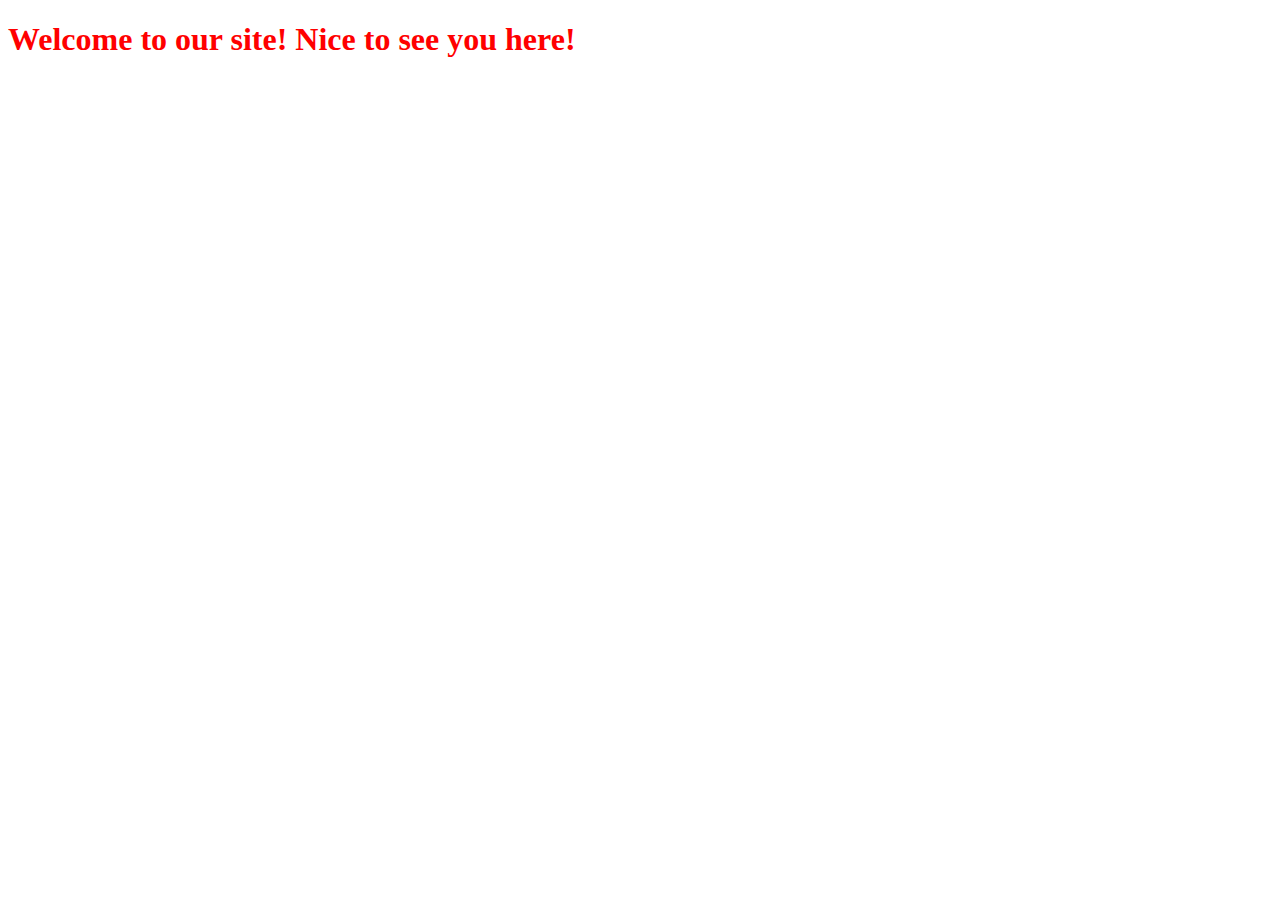
==== html/index.html @ 304705ad "jahed-changed color" ====
<!DOCTYPE html>
<html lang="en">

<head>
  <meta charset="UTF-8">
  <meta http-equiv="X-UA-Compatible" content="IE=edge">
  <meta name="viewport" content="width=device-width, initial-scale=1.0">
  <title>Document</title>
  <link rel="stylesheet" href="/css/style.css">
</head>

<body>
  <h1 style="color: red;">Welcome to our site! Nice to see you here!</h1>
  <script src="/js/main.js"></script>
</body>

</html>
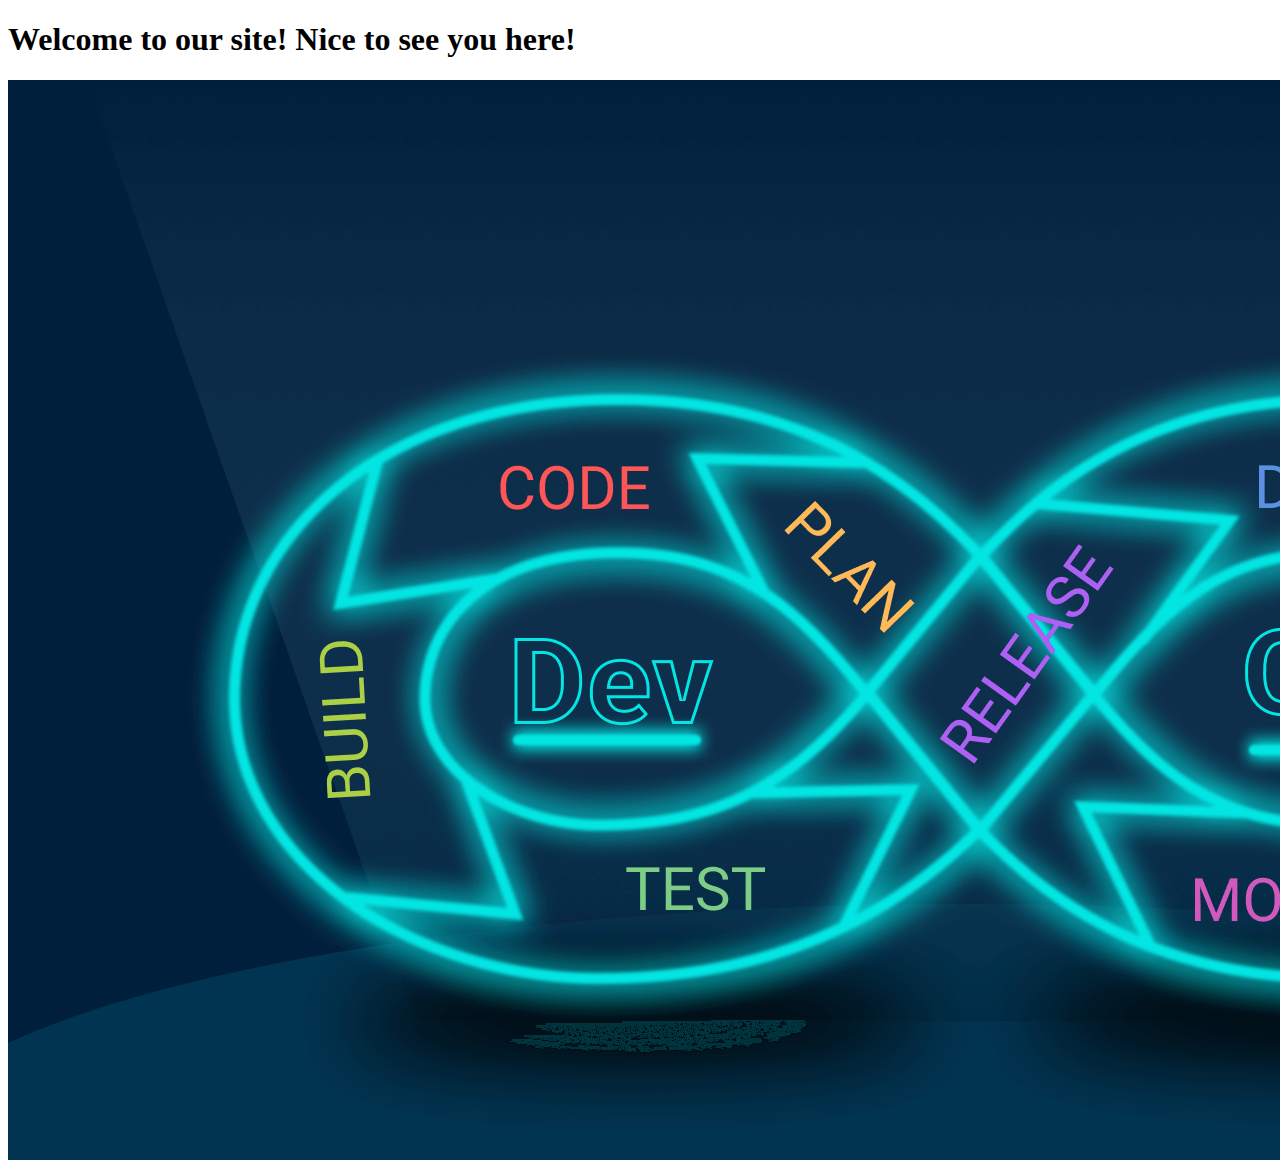
==== commit 3dfb0a63: "Added image to the site" ====
--- a/html/index.html
+++ b/html/index.html
@@ -10,8 +10,9 @@
 </head>
 
 <body>
-  <h1 style="color: red;">Welcome to our site! Nice to see you here!</h1>
+  <h1>Welcome to our site! Nice to see you here!</h1>
   <script src="/js/main.js"></script>
+  <img src="/images/devops.png" alt="">
 </body>
 
-</html>+</html>
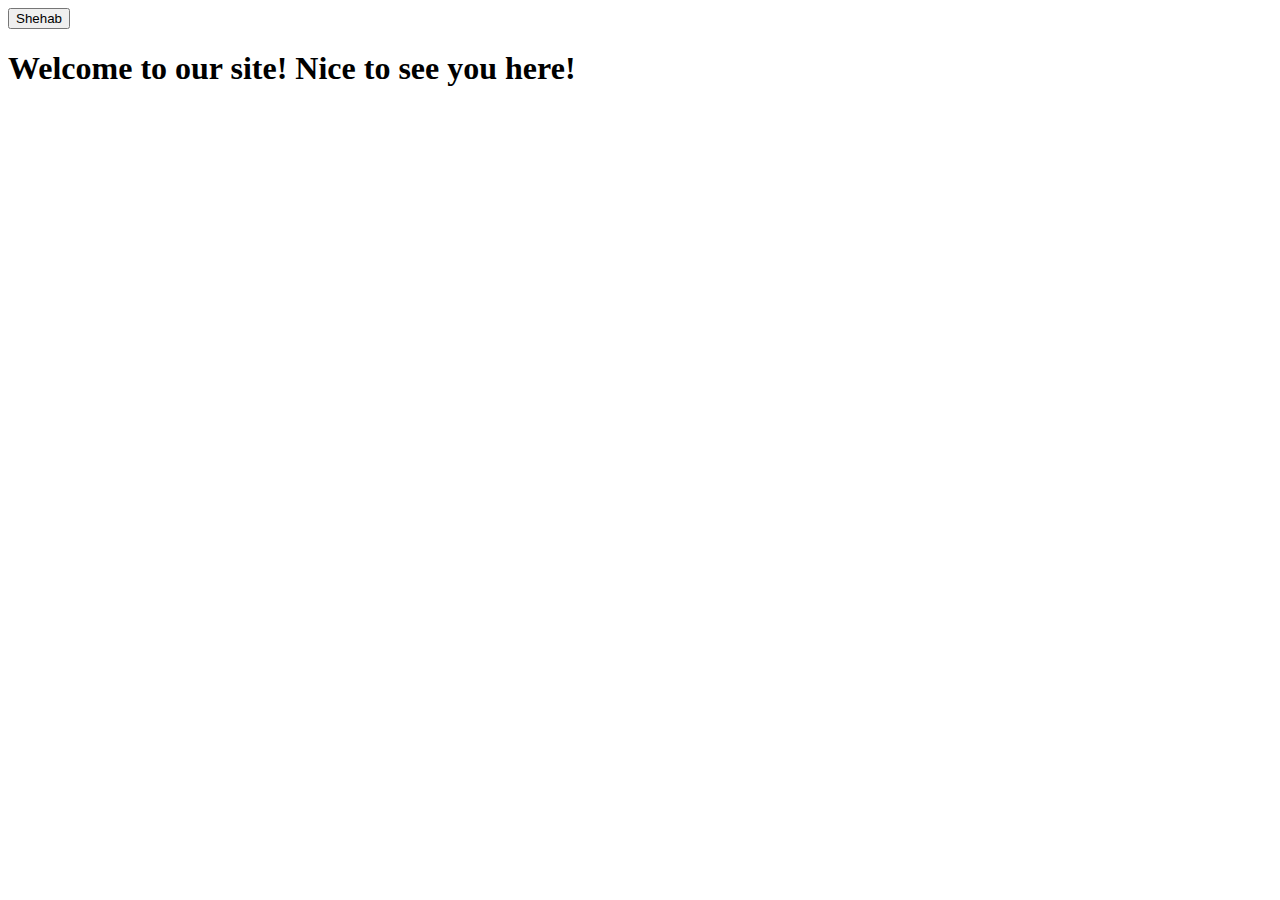
==== commit eb837188: "created a button" ====
--- a/html/index.html
+++ b/html/index.html
@@ -10,9 +10,9 @@
 </head>
 
 <body>
+  <button>Shehab</button>
   <h1>Welcome to our site! Nice to see you here!</h1>
   <script src="/js/main.js"></script>
-  <img src="/images/devops.png" alt="">
 </body>
 
 </html>
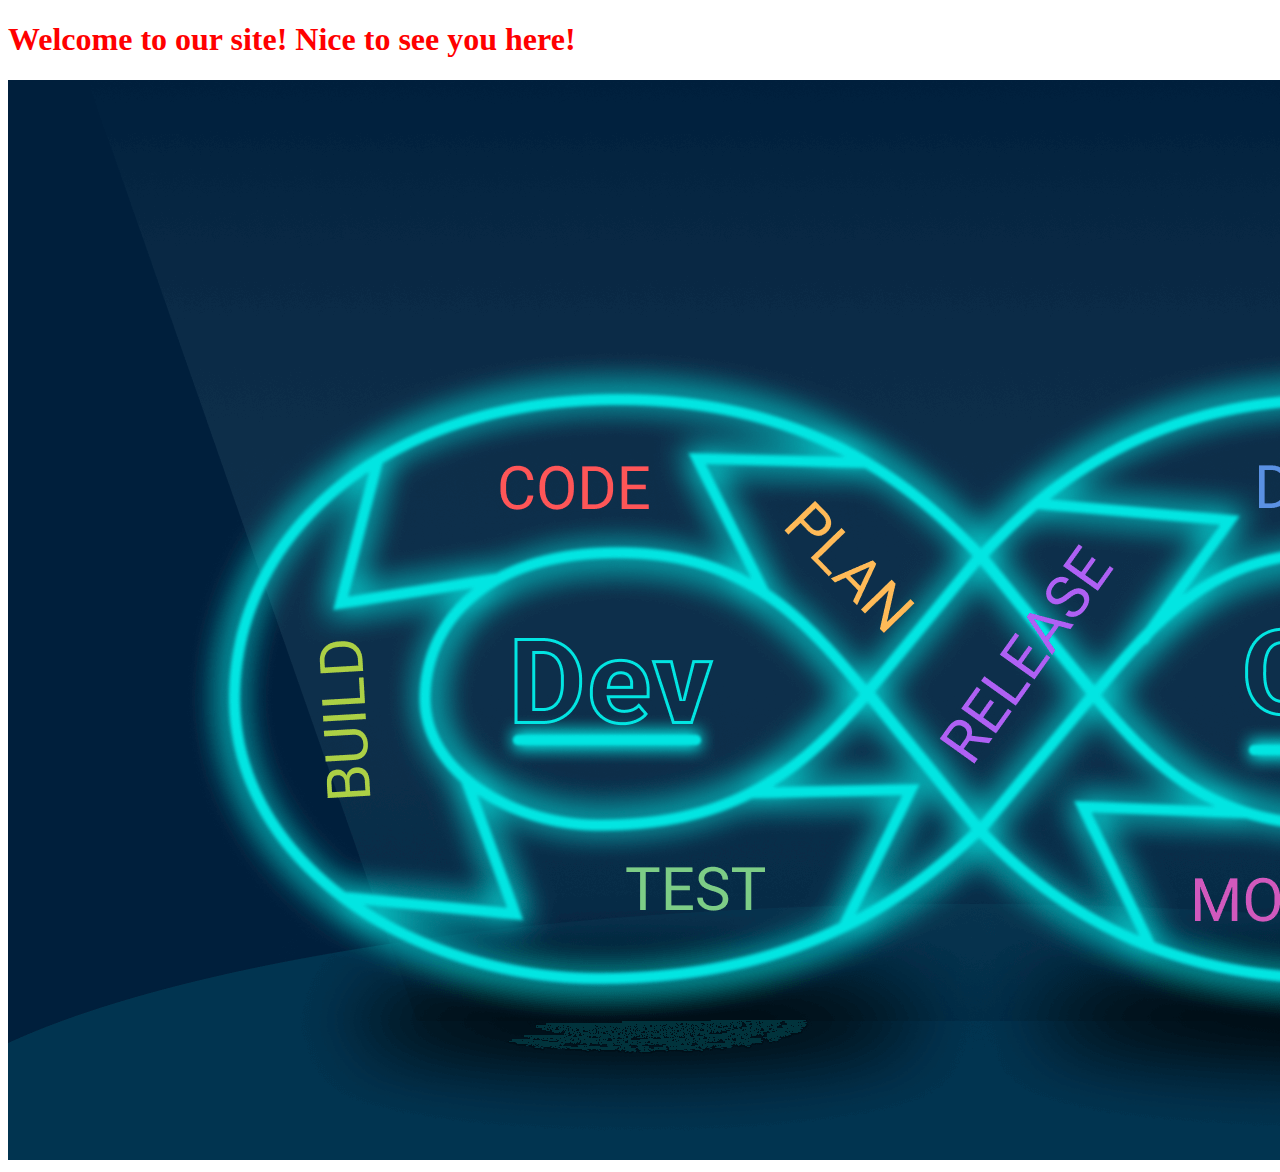
==== commit a0e2f2e5: "Merge branch 'dev' into shohan" ====
--- a/html/index.html
+++ b/html/index.html
@@ -10,9 +10,9 @@
 </head>
 
 <body>
-  <button>Shehab</button>
-  <h1>Welcome to our site! Nice to see you here!</h1>
+  <h1 style="color: red;">Welcome to our site! Nice to see you here!</h1>
   <script src="/js/main.js"></script>
+  <img src="/images/devops.png" alt="">
 </body>
 
-</html>
+</html>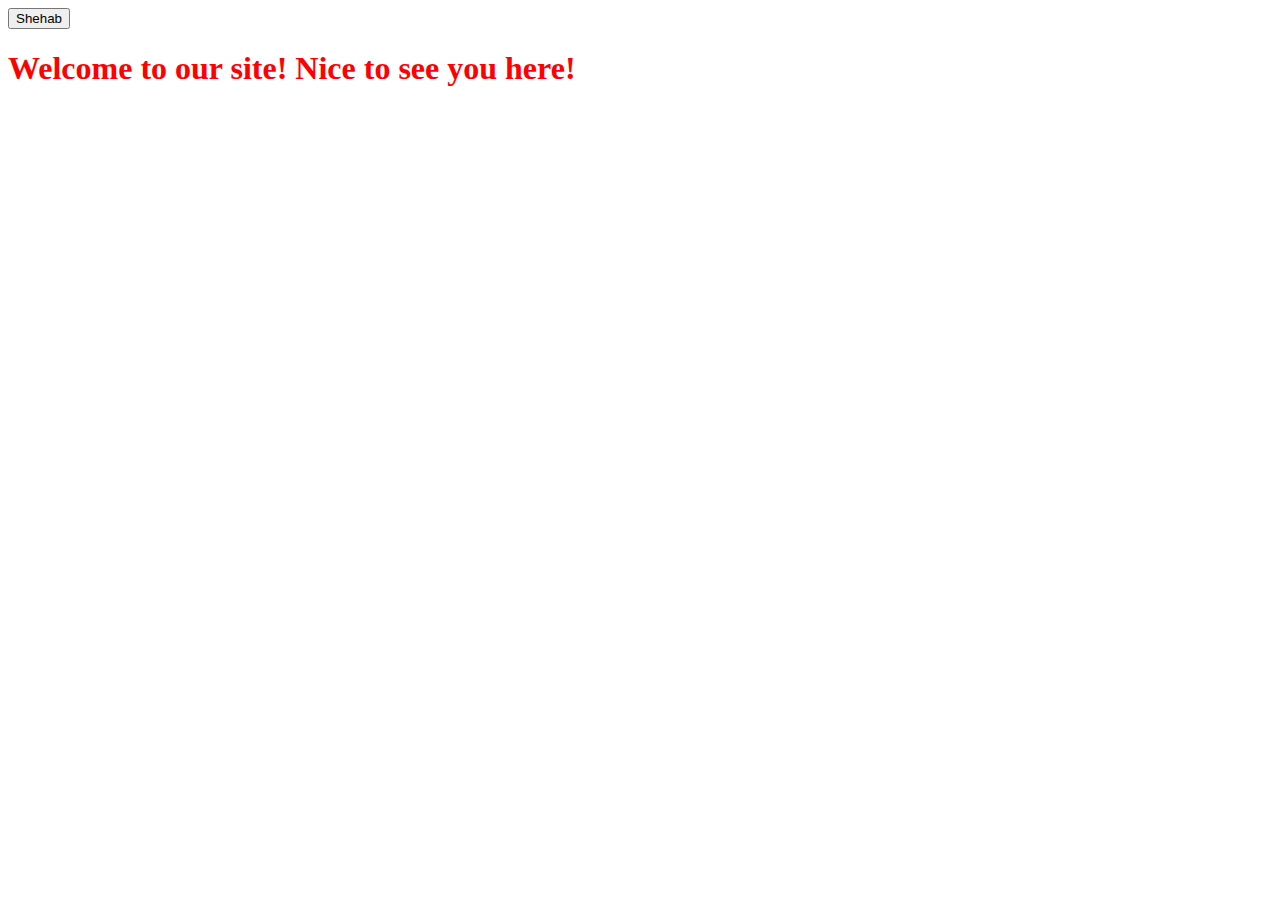
==== commit 055f2171: "fix conflict to dev" ====
--- a/html/index.html
+++ b/html/index.html
@@ -10,9 +10,10 @@
 </head>
 
 <body>
+
+  <button>Shehab</button>
   <h1 style="color: red;">Welcome to our site! Nice to see you here!</h1>
   <script src="/js/main.js"></script>
-  <img src="/images/devops.png" alt="">
 </body>
 
 </html>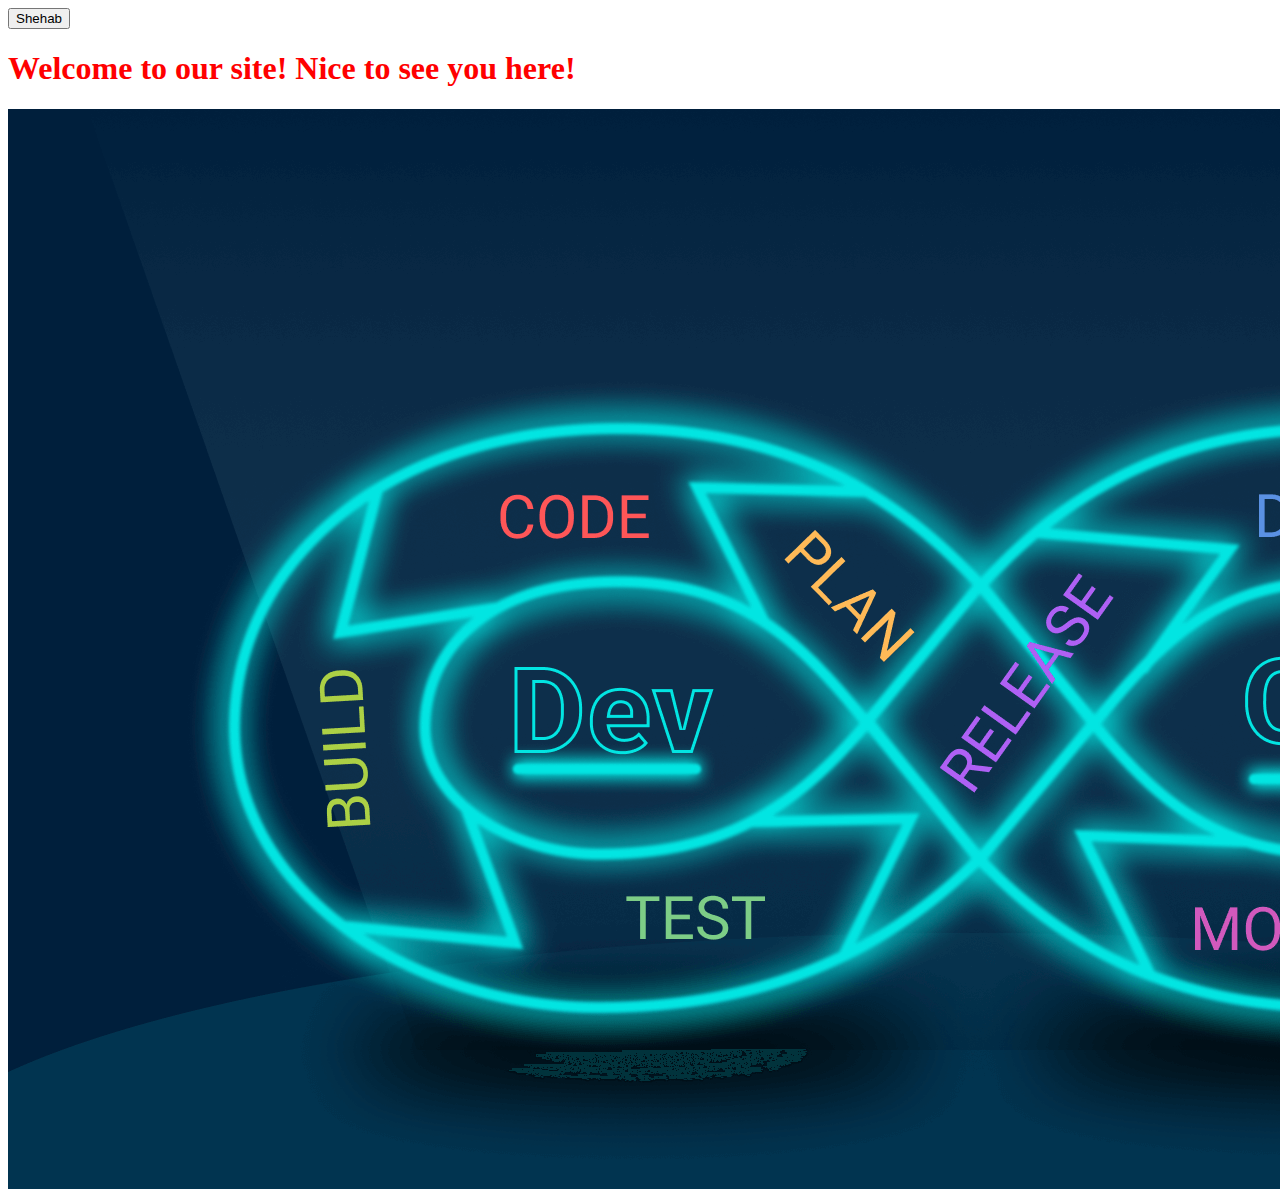
==== commit b22e0bc8: "Merge branch 'dev' of https://github.com/shopnobaz/devops-example-repo-1 into dev" ====
--- a/html/index.html
+++ b/html/index.html
@@ -14,6 +14,7 @@
   <button>Shehab</button>
   <h1 style="color: red;">Welcome to our site! Nice to see you here!</h1>
   <script src="/js/main.js"></script>
+  <img src="/images/devops.png" alt="">
 </body>
 
 </html>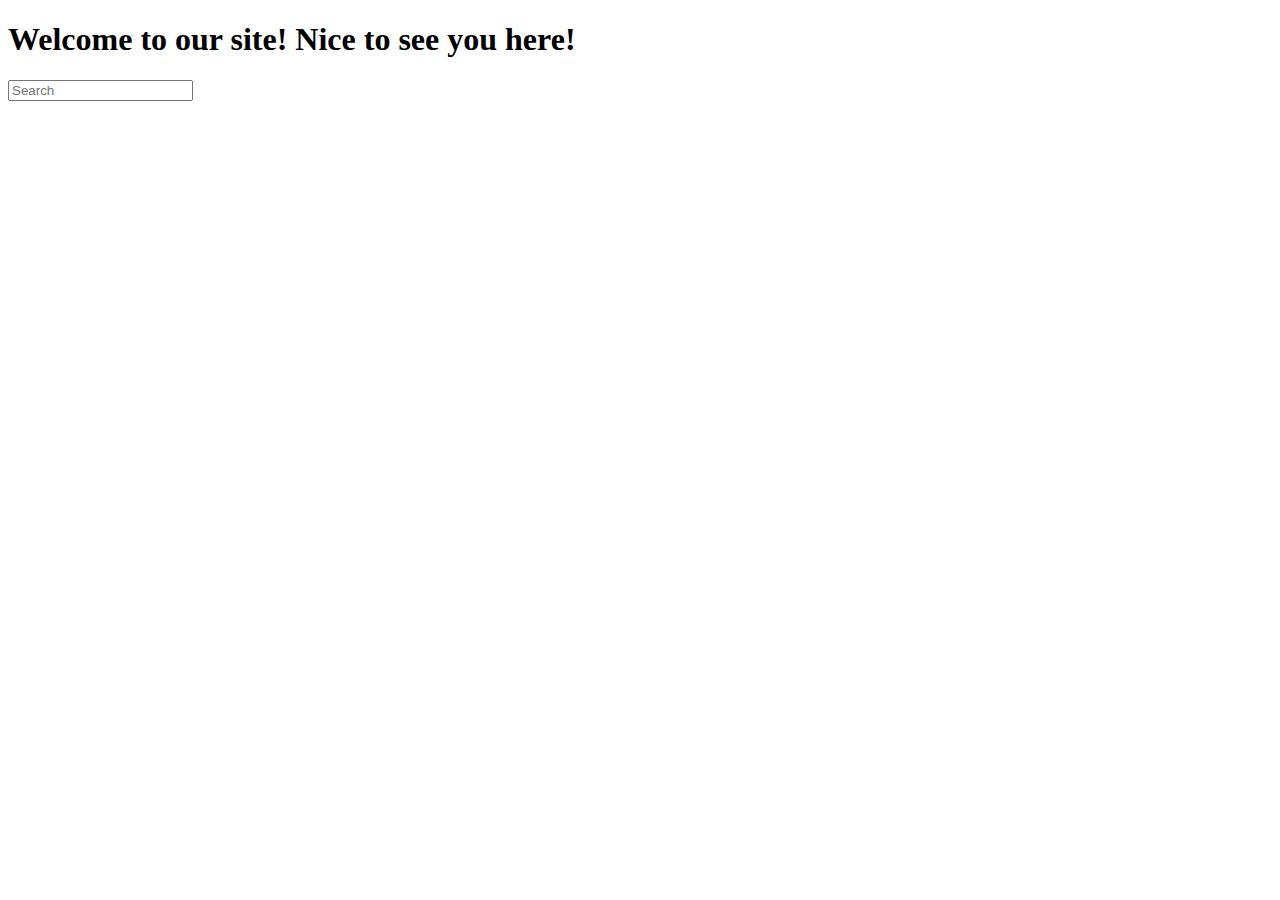
==== commit 6681d0cd: "Merge fdac522c0bc47039b892fe0981b7060b7c5809e5 into 41fdec74afacc8f8ce3ab0f5db84e79a927e91dc" ====
--- a/html/index.html
+++ b/html/index.html
@@ -10,11 +10,22 @@
 </head>
 
 <body>
-
-  <button>Shehab</button>
-  <h1 style="color: red;">Welcome to our site! Nice to see you here!</h1>
+  <h1>Welcome to our site! Nice to see you here!</h1>
   <script src="/js/main.js"></script>
-  <img src="/images/devops.png" alt="">
 </body>
 
+</head>
+<body>
+  <div class="search-input-wrapper">
+    <div class="search-input">
+      <input type="text" placeholder="Search" />
+      <i class="fas fa-times"></i>
+    </div>
+  </div>
+  <div class="search-icon">
+    <i class="fas fa-search"></i>
+  </div>
+
+  <script src="script.js"></script>
+</body>
 </html>